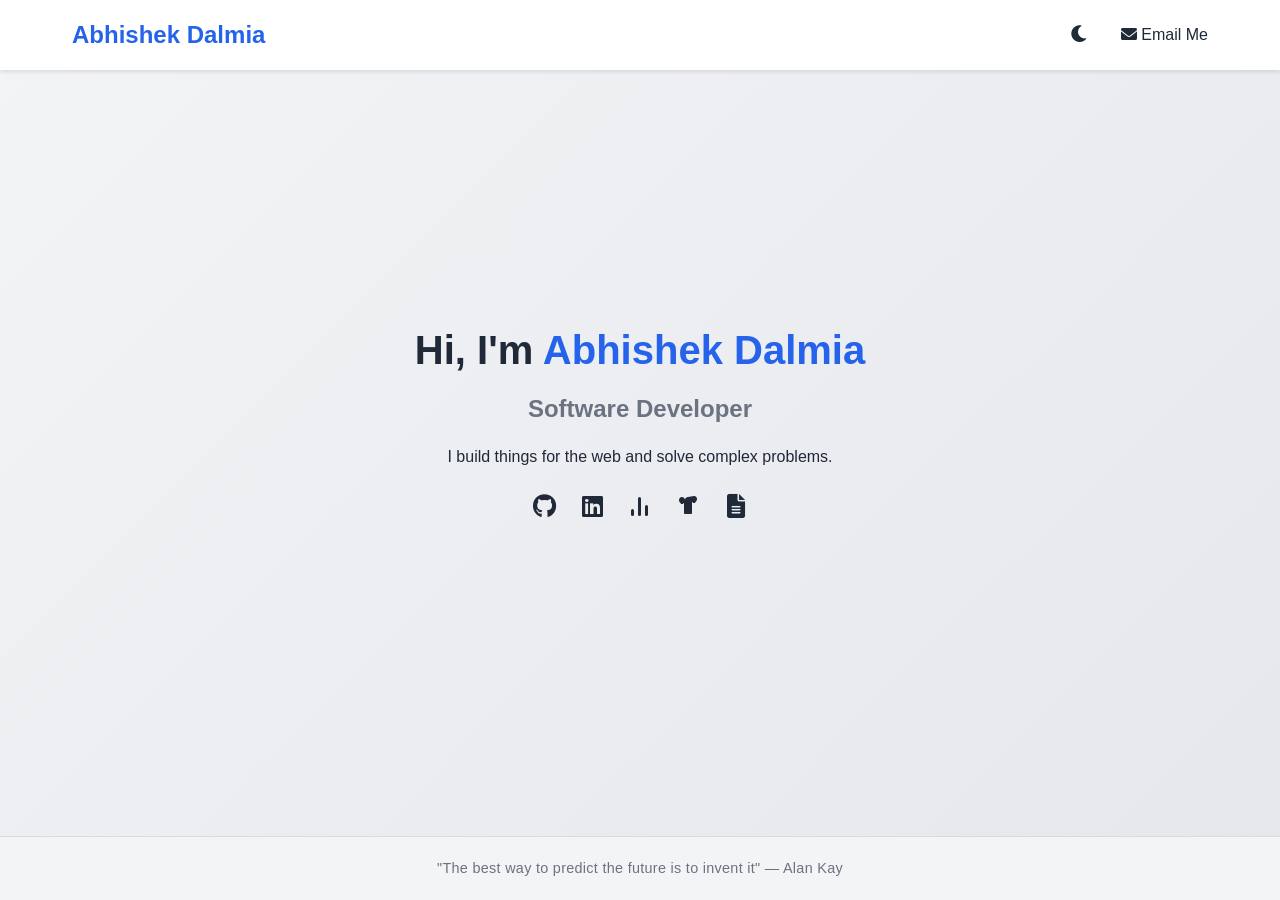
==== index.html @ bec2ba9a "feat: add Alan Kay quote to footer" ====
<!DOCTYPE html>
<html lang="en">
<head>
    <meta charset="UTF-8">
    <meta name="viewport" content="width=device-width, initial-scale=1.0">
    <title>Abhishek Dalmia - Portfolio</title>
    <link rel="stylesheet" href="styles.css">
    <link rel="stylesheet" href="https://cdnjs.cloudflare.com/ajax/libs/font-awesome/6.0.0/css/all.min.css">
</head>
<body>
    <nav class="navbar">
        <div class="nav-content">
            <div class="logo">Abhishek Dalmia</div>
            <div class="nav-right">
                <button id="theme-toggle" class="theme-toggle">
                    <i class="fas fa-moon"></i>
                </button>
                <ul class="nav-links">
                    <li><a href="mailto:hi@iamabhishek.dev"><i class="fas fa-envelope"></i> Email Me</a></li>
                </ul>
            </div>
        </div>
    </nav>

    <section class="hero">
        <div class="hero-content">
            <h1>Hi, I'm <span class="highlight">Abhishek Dalmia</span></h1>
            <h2>Software Developer</h2>
            <p>I build things for the web and solve complex problems.</p>
            <div class="social-links">
                <a href="GITHUB_LINK" target="_blank" title="GitHub"><i class="fab fa-github"></i></a>
                <a href="LINKEDIN_LINK" target="_blank" title="LinkedIn"><i class="fab fa-linkedin"></i></a>
                <a href="CODEFORCES_LINK" target="_blank" title="Codeforces">
                    <svg viewBox="0 0 24 24" fill="currentColor" width="24" height="24">
                        <rect x="3" y="15" width="3" height="7" rx="1.5"/>
                        <rect x="10" y="3" width="3" height="19" rx="1.5"/>
                        <rect x="17" y="11" width="3" height="11" rx="1.5"/>
                    </svg>
                </a>
                <a href="CODECHEF_LINK" target="_blank" title="CodeChef">
                    <svg viewBox="0 0 24 24" fill="currentColor" width="24" height="24">
                        <path d="M12 3c-1.5 0-2.5 1-3 2.5-.5-1.5-1.5-2.5-3-2.5-2 0-3 1.5-3 3 0 1 .5 2 1 2.5.5.5 1 1 1 1.5H7c0-.5.5-1 1-1.5.5-.5 1-1.5 1-2.5 0-1-.5-2-1.5-2s-1.5 1-1.5 2c0 .5.5 1.5 1 2 .5.5 1 1 1 1.5v9.5c0 .5.5 1 1 1h6c.5 0 1-.5 1-1V8.5c0-.5.5-1 1-1.5.5-.5 1-1.5 1-2 0-1-.5-2-1.5-2s-1.5 1-1.5 2c0 1 .5 2 1 2.5.5.5 1 1 1 1.5h2c0-.5.5-1 1-1.5.5-.5 1-1.5 1-2.5 0-1.5-1-3-3-3z"/>
                    </svg>
                </a>
                <a href="RESUME_LINK" target="_blank" title="Resume"><i class="fas fa-file-alt"></i></a>
            </div>
        </div>
    </section>

    <footer>
        <div class="container">
            <blockquote>
                <p>"The best way to predict the future is to invent it" — Alan Kay</p>
            </blockquote>
        </div>
    </footer>

    <script src="script.js"></script>
</body>
</html>
---- styles.css ----
:root {
    --primary-color: #2563eb;
    --text-color: #1f2937;
    --light-text: #6b7280;
    --background: #ffffff;
    --section-bg: #f3f4f6;
    --nav-bg: #ffffff;
    --hero-bg: linear-gradient(135deg, #f3f4f6 0%, #e5e7eb 100%);
    --border-color: rgba(0, 0, 0, 0.1);
}

[data-theme="dark"] {
    --primary-color: #60a5fa;
    --text-color: #e5e7eb;
    --light-text: #d1d5db;
    --background: #111827;
    --section-bg: #1f2937;
    --nav-bg: rgba(17, 24, 39, 0.95);
    --hero-bg: linear-gradient(135deg, #111827 0%, #1f2937 100%);
    --border-color: rgba(255, 255, 255, 0.1);
}

* {
    margin: 0;
    padding: 0;
    box-sizing: border-box;
}

body {
    font-family: 'Segoe UI', Tahoma, Geneva, Verdana, sans-serif;
    line-height: 1.6;
    color: var(--text-color);
    background-color: var(--background);
}

.container {
    max-width: 1200px;
    margin: 0 auto;
    padding: 0 2rem;
}

/* Navbar Styles */
.navbar {
    position: fixed;
    top: 0;
    width: 100%;
    background-color: var(--nav-bg);
    box-shadow: 0 2px 4px rgba(0, 0, 0, 0.1);
    z-index: 1000;
}

.nav-content {
    display: flex;
    justify-content: space-between;
    align-items: center;
    padding: 1rem 2rem;
    max-width: 1200px;
    margin: 0 auto;
}

.logo {
    font-size: 1.5rem;
    font-weight: bold;
    color: var(--primary-color);
}

.nav-links {
    display: flex;
    list-style: none;
    gap: 2rem;
}

.nav-links a {
    text-decoration: none;
    color: var(--text-color);
    font-weight: 500;
    transition: color 0.3s ease;
}

.nav-links a:hover {
    color: var(--primary-color);
}

.nav-right {
    display: flex;
    align-items: center;
    gap: 1.5rem;
}

.theme-toggle {
    background: none;
    border: none;
    color: var(--text-color);
    cursor: pointer;
    font-size: 1.2rem;
    padding: 0.5rem;
    transition: color 0.3s ease;
}

.theme-toggle:hover {
    color: var(--primary-color);
}

[data-theme="dark"] .theme-toggle i.fa-moon {
    display: none;
}

[data-theme="dark"] .theme-toggle i.fa-sun {
    display: inline;
}

.theme-toggle i.fa-sun {
    display: none;
}

/* Hero Section */
.hero {
    min-height: calc(100vh - 4rem);
    display: flex;
    align-items: center;
    justify-content: center;
    text-align: center;
    background: var(--hero-bg);
    padding: 0 2rem;
}

.hero-content h1 {
    font-size: 2.5rem;
    margin-bottom: 0.5rem;
}

.hero-content h2 {
    font-size: 1.5rem;
    color: var(--light-text);
    margin-bottom: 1rem;
}

.highlight {
    color: var(--primary-color);
}

/* Social Links */
.social-links {
    margin-top: 1.5rem;
    display: flex;
    justify-content: center;
    gap: 1.5rem;
}

.social-links a {
    color: var(--text-color);
    font-size: 1.5rem;
    transition: color 0.3s ease;
    text-decoration: none;
    display: flex;
    align-items: center;
    justify-content: center;
    width: 1.5rem;
    height: 1.5rem;
}

.social-links a:hover {
    color: var(--primary-color);
}

.social-links svg {
    width: 100%;
    height: 100%;
}

/* Footer */
footer {
    height: 4rem;
    display: flex;
    align-items: center;
    justify-content: center;
    text-align: center;
    border-top: 1px solid var(--border-color);
    background-color: var(--section-bg);
}

footer blockquote {
    margin: 0;
}

footer p {
    color: var(--light-text);
    font-size: 0.9rem;
    margin: 0;
    letter-spacing: 0.3px;
}

footer cite {
    color: var(--light-text);
    font-size: 0.8rem;
    font-style: normal;
    opacity: 0.7;
    display: block;
    margin-top: 0.2rem;
}

/* Responsive Design */
@media (max-width: 768px) {
    .nav-content {
        flex-direction: column;
        gap: 1rem;
    }

    .nav-links {
        flex-direction: column;
        text-align: center;
        gap: 1rem;
    }
}
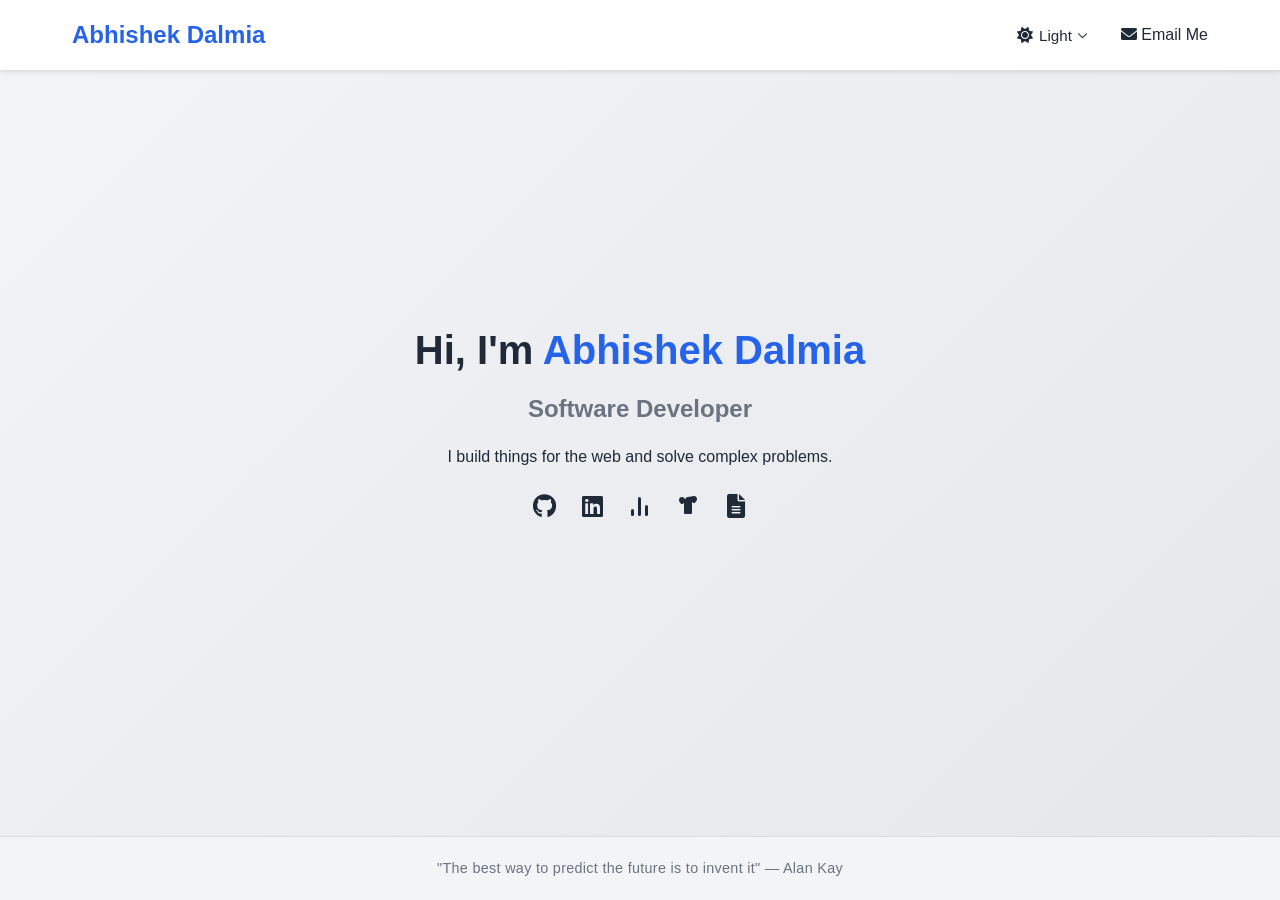
==== commit 1627acff: "Add modular theme system with Light, Dark, Star Wars, and Harry Potter themes - themes/ folder: conf" ====
--- a/index.html
+++ b/index.html
@@ -4,7 +4,16 @@
     <meta charset="UTF-8">
     <meta name="viewport" content="width=device-width, initial-scale=1.0">
     <title>Abhishek Dalmia - Portfolio</title>
+    <link rel="icon" href="favicon.svg" type="image/svg+xml">
     <link rel="stylesheet" href="styles.css">
+    <link rel="stylesheet" href="themes/light.css">
+    <link rel="stylesheet" href="themes/dark.css">
+    <link rel="stylesheet" href="themes/star-wars.css">
+    <link rel="stylesheet" href="themes/star-wars-light.css">
+    <link rel="stylesheet" href="themes/harry-potter.css">
+    <link rel="stylesheet" href="themes/harry-potter-light.css">
+    <link rel="stylesheet" href="https://fonts.googleapis.com/css2?family=Orbitron:wght@400;500;600;700&display=swap">
+    <link rel="stylesheet" href="https://fonts.googleapis.com/css2?family=Cormorant+Garamond:ital,wght@0,400;0,500;0,600;0,700;1,400&display=swap">
     <link rel="stylesheet" href="https://cdnjs.cloudflare.com/ajax/libs/font-awesome/6.0.0/css/all.min.css">
 </head>
 <body>
@@ -12,11 +21,16 @@
         <div class="nav-content">
             <div class="logo">Abhishek Dalmia</div>
             <div class="nav-right">
-                <button id="theme-toggle" class="theme-toggle">
-                    <i class="fas fa-moon"></i>
-                </button>
+                <div class="theme-dropdown" id="theme-dropdown">
+                    <button type="button" class="theme-dropdown-trigger" id="theme-dropdown-trigger" aria-haspopup="listbox" aria-expanded="false" aria-label="Choose theme">
+                        <i class="fas fa-sun theme-dropdown-trigger-icon" aria-hidden="true"></i>
+                        <span class="theme-dropdown-label">Light</span>
+                        <i class="fas fa-chevron-down theme-dropdown-chevron" aria-hidden="true"></i>
+                    </button>
+                    <div class="theme-dropdown-panel" id="theme-dropdown-panel" role="listbox" hidden></div>
+                </div>
                 <ul class="nav-links">
-                    <li><a href="mailto:hi@iamabhishek.dev"><i class="fas fa-envelope"></i> Email Me</a></li>
+                    <li><a href="mailto:hi@abhishekdalmia.com"><i class="fas fa-envelope"></i> Email Me</a></li>
                 </ul>
             </div>
         </div>
@@ -55,6 +69,8 @@
         </div>
     </footer>
 
+    <script src="themes/config.js"></script>
+    <script src="themes/manager.js"></script>
     <script src="script.js"></script>
 </body>
-</html> +</html> 
--- a/styles.css
+++ b/styles.css
@@ -1,4 +1,5 @@
 :root {
+    --font-family: 'Segoe UI', Tahoma, Geneva, Verdana, sans-serif;
     --primary-color: #2563eb;
     --text-color: #1f2937;
     --light-text: #6b7280;
@@ -9,17 +10,6 @@
     --border-color: rgba(0, 0, 0, 0.1);
 }
 
-[data-theme="dark"] {
-    --primary-color: #60a5fa;
-    --text-color: #e5e7eb;
-    --light-text: #d1d5db;
-    --background: #111827;
-    --section-bg: #1f2937;
-    --nav-bg: rgba(17, 24, 39, 0.95);
-    --hero-bg: linear-gradient(135deg, #111827 0%, #1f2937 100%);
-    --border-color: rgba(255, 255, 255, 0.1);
-}
-
 * {
     margin: 0;
     padding: 0;
@@ -27,7 +17,7 @@
 }
 
 body {
-    font-family: 'Segoe UI', Tahoma, Geneva, Verdana, sans-serif;
+    font-family: var(--font-family);
     line-height: 1.6;
     color: var(--text-color);
     background-color: var(--background);
@@ -87,30 +77,97 @@
     gap: 1.5rem;
 }
 
-.theme-toggle {
+/* Theme dropdown: compact, same footprint as previous toggle */
+.theme-dropdown {
+    position: relative;
+}
+
+.theme-dropdown-trigger {
+    display: inline-flex;
+    align-items: center;
+    gap: 0.4rem;
     background: none;
     border: none;
     color: var(--text-color);
     cursor: pointer;
-    font-size: 1.2rem;
-    padding: 0.5rem;
-    transition: color 0.3s ease;
-}
-
-.theme-toggle:hover {
-    color: var(--primary-color);
-}
-
-[data-theme="dark"] .theme-toggle i.fa-moon {
-    display: none;
-}
-
-[data-theme="dark"] .theme-toggle i.fa-sun {
-    display: inline;
-}
-
-.theme-toggle i.fa-sun {
-    display: none;
+    font-size: 0.95rem;
+    font-weight: 500;
+    padding: 0.4rem 0.6rem;
+    border-radius: 6px;
+    transition: color 0.2s ease, background-color 0.2s ease;
+}
+
+.theme-dropdown-trigger:hover {
+    color: var(--primary-color);
+    background-color: rgba(0, 0, 0, 0.04);
+}
+
+[data-theme="dark"] .theme-dropdown-trigger:hover,
+[data-theme="star-wars"] .theme-dropdown-trigger:hover {
+    background-color: rgba(255, 255, 255, 0.06);
+}
+
+.theme-dropdown-trigger-icon {
+    font-size: 1rem;
+}
+
+.theme-dropdown-chevron {
+    font-size: 0.65rem;
+    opacity: 0.8;
+    transition: transform 0.2s ease;
+}
+
+.theme-dropdown-trigger[aria-expanded="true"] .theme-dropdown-chevron {
+    transform: rotate(180deg);
+}
+
+.theme-dropdown-panel {
+    position: absolute;
+    top: calc(100% + 4px);
+    right: 0;
+    min-width: 10rem;
+    padding: 0.25rem;
+    background: var(--section-bg);
+    border: 1px solid var(--border-color);
+    border-radius: 8px;
+    box-shadow: 0 4px 12px rgba(0, 0, 0, 0.15);
+    z-index: 1001;
+}
+
+.theme-dropdown-option {
+    display: flex;
+    align-items: center;
+    gap: 0.5rem;
+    width: 100%;
+    padding: 0.5rem 0.75rem;
+    background: none;
+    border: none;
+    border-radius: 6px;
+    color: var(--text-color);
+    font-size: 0.9rem;
+    cursor: pointer;
+    text-align: left;
+    transition: background-color 0.15s ease, color 0.15s ease;
+}
+
+.theme-dropdown-option:hover {
+    background-color: rgba(0, 0, 0, 0.06);
+    color: var(--primary-color);
+}
+
+[data-theme="dark"] .theme-dropdown-option:hover,
+[data-theme="star-wars"] .theme-dropdown-option:hover {
+    background-color: rgba(255, 255, 255, 0.08);
+}
+
+.theme-dropdown-option[aria-selected="true"] {
+    color: var(--primary-color);
+    font-weight: 500;
+}
+
+.theme-dropdown-option i {
+    width: 1rem;
+    text-align: center;
 }
 
 /* Hero Section */
--- a/themes/light.css
+++ b/themes/light.css
@@ -0,0 +1,12 @@
+/* Light theme (default). Variables match :root in styles.css for consistency. */
+[data-theme="light"] {
+  --font-family: 'Segoe UI', Tahoma, Geneva, Verdana, sans-serif;
+  --primary-color: #2563eb;
+  --text-color: #1f2937;
+  --light-text: #6b7280;
+  --background: #ffffff;
+  --section-bg: #f3f4f6;
+  --nav-bg: #ffffff;
+  --hero-bg: linear-gradient(135deg, #f3f4f6 0%, #e5e7eb 100%);
+  --border-color: rgba(0, 0, 0, 0.1);
+}
--- a/themes/dark.css
+++ b/themes/dark.css
@@ -0,0 +1,12 @@
+/* Dark theme */
+[data-theme="dark"] {
+  --font-family: 'Segoe UI', Tahoma, Geneva, Verdana, sans-serif;
+  --primary-color: #60a5fa;
+  --text-color: #e5e7eb;
+  --light-text: #d1d5db;
+  --background: #111827;
+  --section-bg: #1f2937;
+  --nav-bg: rgba(17, 24, 39, 0.95);
+  --hero-bg: linear-gradient(135deg, #111827 0%, #1f2937 100%);
+  --border-color: rgba(255, 255, 255, 0.1);
+}
--- a/themes/star-wars.css
+++ b/themes/star-wars.css
@@ -0,0 +1,12 @@
+/* Star Wars theme: cinematic dark with amber/gold accents */
+[data-theme="star-wars"] {
+  --primary-color: #ffd700;
+  --text-color: #e8e0d0;
+  --light-text: #b8a88a;
+  --background: #0a0a0f;
+  --section-bg: #12121a;
+  --nav-bg: rgba(10, 10, 15, 0.95);
+  --hero-bg: linear-gradient(180deg, #0a0a0f 0%, #15152a 50%, #0a0a0f 100%);
+  --border-color: rgba(255, 215, 0, 0.15);
+  --font-family: 'Orbitron', 'Segoe UI', sans-serif;
+}
--- a/themes/star-wars-light.css
+++ b/themes/star-wars-light.css
@@ -0,0 +1,12 @@
+/* Star Wars theme, light variant: same palette, light background */
+[data-theme="star-wars-light"] {
+  --primary-color: #b8860b;
+  --text-color: #2a2a2e;
+  --light-text: #5c5c66;
+  --background: #f5f3ef;
+  --section-bg: #ebe8e2;
+  --nav-bg: rgba(245, 243, 239, 0.95);
+  --hero-bg: linear-gradient(180deg, #f5f3ef 0%, #e8e4dc 50%, #f5f3ef 100%);
+  --border-color: rgba(184, 134, 11, 0.2);
+  --font-family: 'Orbitron', 'Segoe UI', sans-serif;
+}
--- a/themes/harry-potter.css
+++ b/themes/harry-potter.css
@@ -0,0 +1,12 @@
+/* Harry Potter theme: dark magical (burgundy, gold, deep tones) */
+[data-theme="harry-potter"] {
+  --primary-color: #d4af37;
+  --text-color: #e8e0d8;
+  --light-text: #b8a898;
+  --background: #1a0f14;
+  --section-bg: #25181e;
+  --nav-bg: rgba(26, 15, 20, 0.95);
+  --hero-bg: linear-gradient(180deg, #1a0f14 0%, #2d1a24 50%, #1a0f14 100%);
+  --border-color: rgba(212, 175, 55, 0.2);
+  --font-family: 'Cormorant Garamond', 'Georgia', serif;
+}
--- a/themes/harry-potter-light.css
+++ b/themes/harry-potter-light.css
@@ -0,0 +1,12 @@
+/* Harry Potter theme, light variant: parchment and maroon/gold */
+[data-theme="harry-potter-light"] {
+  --primary-color: #740001;
+  --text-color: #2c2420;
+  --light-text: #5c524a;
+  --background: #f4efe6;
+  --section-bg: #ebe4d8;
+  --nav-bg: rgba(244, 239, 230, 0.95);
+  --hero-bg: linear-gradient(180deg, #f4efe6 0%, #e8dfd0 50%, #f4efe6 100%);
+  --border-color: rgba(116, 0, 1, 0.15);
+  --font-family: 'Cormorant Garamond', 'Georgia', serif;
+}
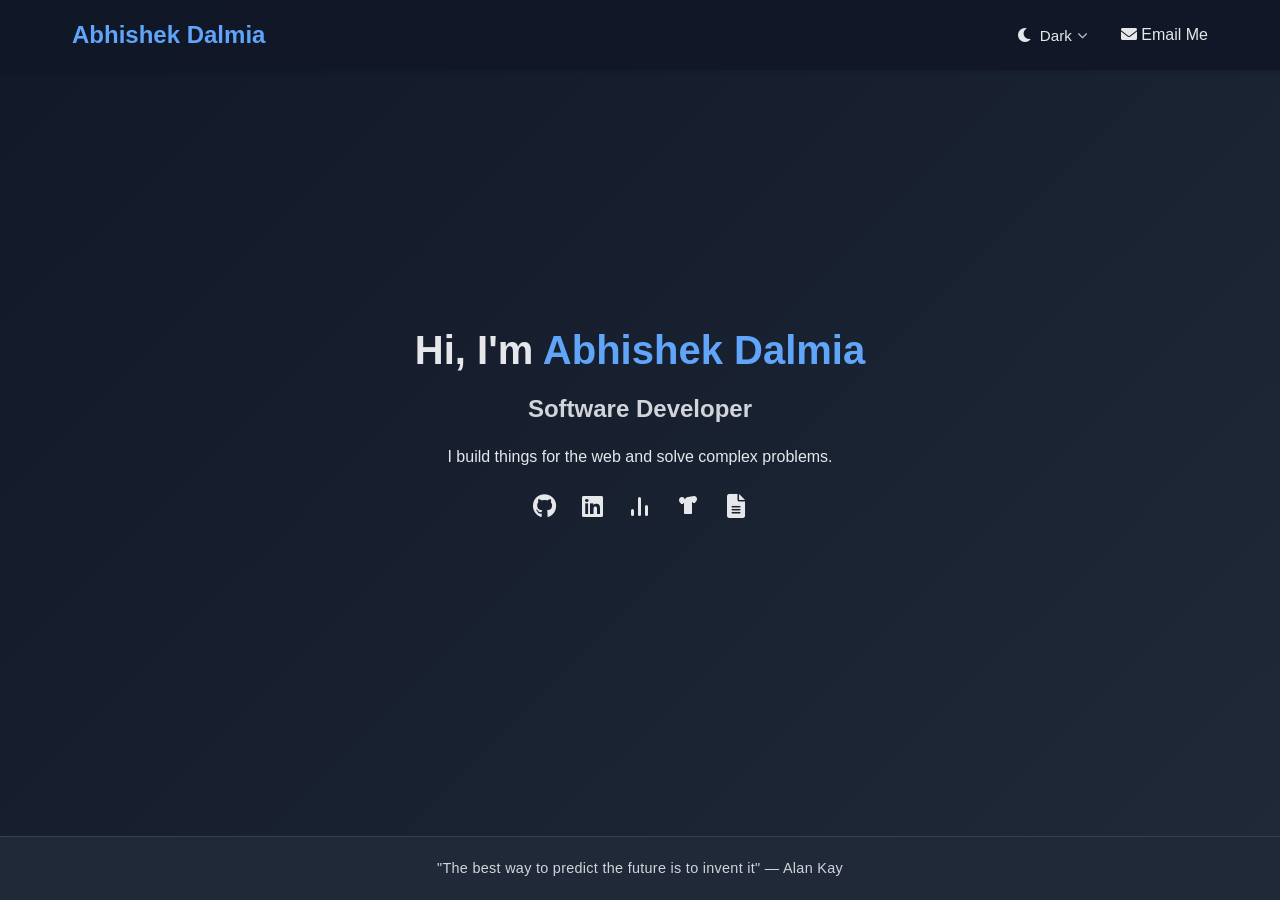
==== commit a6f0441e: "Limit the portfolio to light and dark themes, defaulting to dark." ====
--- a/index.html
+++ b/index.html
@@ -8,23 +8,17 @@
     <link rel="stylesheet" href="styles.css">
     <link rel="stylesheet" href="themes/light.css">
     <link rel="stylesheet" href="themes/dark.css">
-    <link rel="stylesheet" href="themes/star-wars.css">
-    <link rel="stylesheet" href="themes/star-wars-light.css">
-    <link rel="stylesheet" href="themes/harry-potter.css">
-    <link rel="stylesheet" href="themes/harry-potter-light.css">
-    <link rel="stylesheet" href="https://fonts.googleapis.com/css2?family=Orbitron:wght@400;500;600;700&display=swap">
-    <link rel="stylesheet" href="https://fonts.googleapis.com/css2?family=Cormorant+Garamond:ital,wght@0,400;0,500;0,600;0,700;1,400&display=swap">
     <link rel="stylesheet" href="https://cdnjs.cloudflare.com/ajax/libs/font-awesome/6.0.0/css/all.min.css">
 </head>
-<body>
+<body data-theme="dark">
     <nav class="navbar">
         <div class="nav-content">
             <div class="logo">Abhishek Dalmia</div>
             <div class="nav-right">
                 <div class="theme-dropdown" id="theme-dropdown">
                     <button type="button" class="theme-dropdown-trigger" id="theme-dropdown-trigger" aria-haspopup="listbox" aria-expanded="false" aria-label="Choose theme">
-                        <i class="fas fa-sun theme-dropdown-trigger-icon" aria-hidden="true"></i>
-                        <span class="theme-dropdown-label">Light</span>
+                        <i class="fas fa-moon theme-dropdown-trigger-icon" aria-hidden="true"></i>
+                        <span class="theme-dropdown-label">Dark</span>
                         <i class="fas fa-chevron-down theme-dropdown-chevron" aria-hidden="true"></i>
                     </button>
                     <div class="theme-dropdown-panel" id="theme-dropdown-panel" role="listbox" hidden></div>
--- a/styles.css
+++ b/styles.css
@@ -102,8 +102,7 @@
     background-color: rgba(0, 0, 0, 0.04);
 }
 
-[data-theme="dark"] .theme-dropdown-trigger:hover,
-[data-theme="star-wars"] .theme-dropdown-trigger:hover {
+[data-theme="dark"] .theme-dropdown-trigger:hover {
     background-color: rgba(255, 255, 255, 0.06);
 }
 
@@ -155,8 +154,7 @@
     color: var(--primary-color);
 }
 
-[data-theme="dark"] .theme-dropdown-option:hover,
-[data-theme="star-wars"] .theme-dropdown-option:hover {
+[data-theme="dark"] .theme-dropdown-option:hover {
     background-color: rgba(255, 255, 255, 0.08);
 }
 
--- a/themes/light.css
+++ b/themes/light.css
@@ -1,4 +1,4 @@
-/* Light theme (default). Variables match :root in styles.css for consistency. */
+/* Light theme. Variables match :root in styles.css for consistency. */
 [data-theme="light"] {
   --font-family: 'Segoe UI', Tahoma, Geneva, Verdana, sans-serif;
   --primary-color: #2563eb;
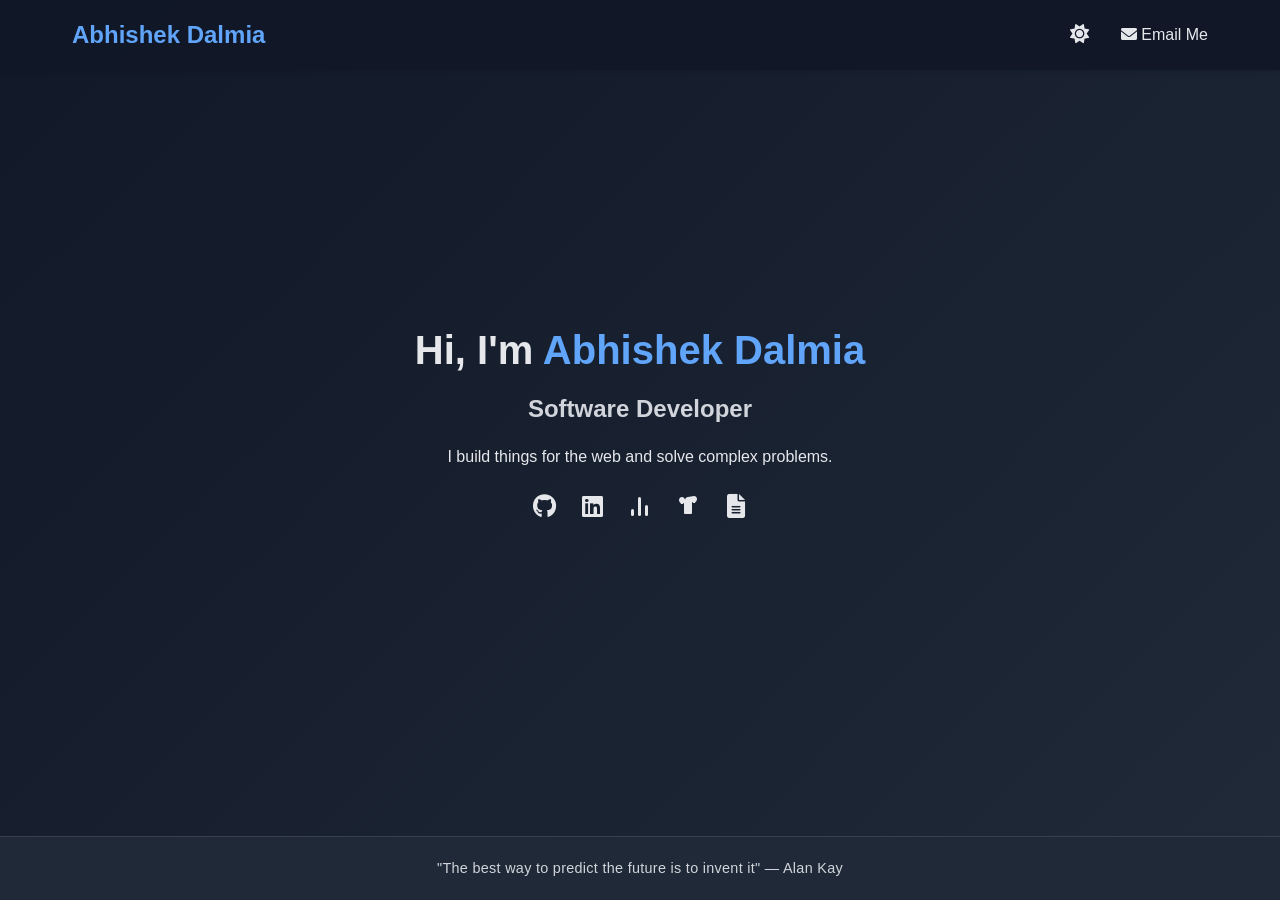
==== commit b17ef42b: "Replace the theme dropdown with a light/dark toggle." ====
--- a/index.html
+++ b/index.html
@@ -15,14 +15,9 @@
         <div class="nav-content">
             <div class="logo">Abhishek Dalmia</div>
             <div class="nav-right">
-                <div class="theme-dropdown" id="theme-dropdown">
-                    <button type="button" class="theme-dropdown-trigger" id="theme-dropdown-trigger" aria-haspopup="listbox" aria-expanded="false" aria-label="Choose theme">
-                        <i class="fas fa-moon theme-dropdown-trigger-icon" aria-hidden="true"></i>
-                        <span class="theme-dropdown-label">Dark</span>
-                        <i class="fas fa-chevron-down theme-dropdown-chevron" aria-hidden="true"></i>
-                    </button>
-                    <div class="theme-dropdown-panel" id="theme-dropdown-panel" role="listbox" hidden></div>
-                </div>
+                <button type="button" id="theme-toggle" class="theme-toggle" aria-label="Switch to light mode" title="Switch to light mode">
+                    <i class="fas fa-sun" aria-hidden="true"></i>
+                </button>
                 <ul class="nav-links">
                     <li><a href="mailto:hi@abhishekdalmia.com"><i class="fas fa-envelope"></i> Email Me</a></li>
                 </ul>
--- a/styles.css
+++ b/styles.css
@@ -77,95 +77,19 @@
     gap: 1.5rem;
 }
 
-/* Theme dropdown: compact, same footprint as previous toggle */
-.theme-dropdown {
-    position: relative;
-}
-
-.theme-dropdown-trigger {
-    display: inline-flex;
-    align-items: center;
-    gap: 0.4rem;
+/* Icon shows the mode a click will switch to */
+.theme-toggle {
     background: none;
     border: none;
     color: var(--text-color);
     cursor: pointer;
-    font-size: 0.95rem;
-    font-weight: 500;
-    padding: 0.4rem 0.6rem;
-    border-radius: 6px;
-    transition: color 0.2s ease, background-color 0.2s ease;
+    font-size: 1.2rem;
+    padding: 0.5rem;
+    transition: color 0.3s ease;
 }
 
-.theme-dropdown-trigger:hover {
+.theme-toggle:hover {
     color: var(--primary-color);
-    background-color: rgba(0, 0, 0, 0.04);
-}
-
-[data-theme="dark"] .theme-dropdown-trigger:hover {
-    background-color: rgba(255, 255, 255, 0.06);
-}
-
-.theme-dropdown-trigger-icon {
-    font-size: 1rem;
-}
-
-.theme-dropdown-chevron {
-    font-size: 0.65rem;
-    opacity: 0.8;
-    transition: transform 0.2s ease;
-}
-
-.theme-dropdown-trigger[aria-expanded="true"] .theme-dropdown-chevron {
-    transform: rotate(180deg);
-}
-
-.theme-dropdown-panel {
-    position: absolute;
-    top: calc(100% + 4px);
-    right: 0;
-    min-width: 10rem;
-    padding: 0.25rem;
-    background: var(--section-bg);
-    border: 1px solid var(--border-color);
-    border-radius: 8px;
-    box-shadow: 0 4px 12px rgba(0, 0, 0, 0.15);
-    z-index: 1001;
-}
-
-.theme-dropdown-option {
-    display: flex;
-    align-items: center;
-    gap: 0.5rem;
-    width: 100%;
-    padding: 0.5rem 0.75rem;
-    background: none;
-    border: none;
-    border-radius: 6px;
-    color: var(--text-color);
-    font-size: 0.9rem;
-    cursor: pointer;
-    text-align: left;
-    transition: background-color 0.15s ease, color 0.15s ease;
-}
-
-.theme-dropdown-option:hover {
-    background-color: rgba(0, 0, 0, 0.06);
-    color: var(--primary-color);
-}
-
-[data-theme="dark"] .theme-dropdown-option:hover {
-    background-color: rgba(255, 255, 255, 0.08);
-}
-
-.theme-dropdown-option[aria-selected="true"] {
-    color: var(--primary-color);
-    font-weight: 500;
-}
-
-.theme-dropdown-option i {
-    width: 1rem;
-    text-align: center;
 }
 
 /* Hero Section */
